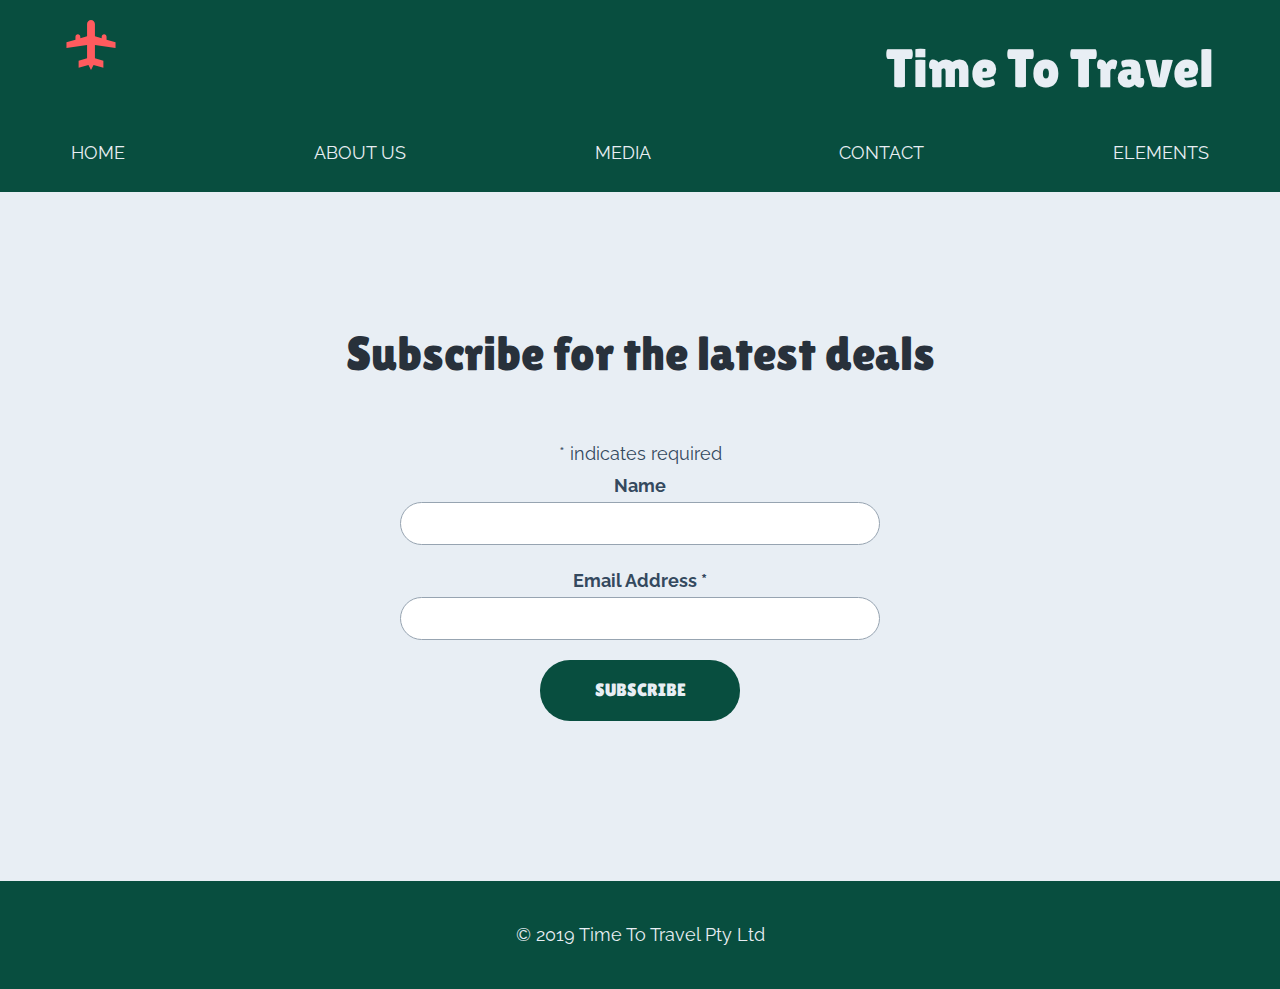
==== about.html @ 18648537 "Page Templates" ====
<!DOCTYPE html>


<html>

<head>
    <meta charset="utf" -8>

    <title>Great travel deals from Time To Travel</title>

    <link rel="stylesheet" href="resources/css/normalize.css">
    <link rel="stylesheet" href="resources/css/main.css">

    <meta name="viewport" content="width=device-width, initial-scale=1">

    <meta name="description" content="Find exclusive boutique holidays from Australia's leading travel agent">


    <link rel="apple-touch-icon" sizes="180x180" href="resources/icons/apple-touch-icon.png">
    <link rel="icon" type="image/png" sizes="32x32" href="resources/icons/favicon-32x32.png">
    <link rel="icon" type="image/png" sizes="16x16" href="resources/icons/favicon-16x16.png">
    <link rel="manifest" href="resources/icons/site.webmanifest">
    <link rel="mask-icon" href="resources/icons/safari-pinned-tab.svg" color="#5bbad5">
    <link rel="shortcut icon" href="resources/icons/favicon.ico">
    <meta name="msapplication-TileColor" content="#2b5797">
    <meta name="msapplication-config" content="resources/icons/browserconfig.xml">
    <meta name="theme-color" content="#ffffff">


</head>

<body>

    <header>

        <div class="layout-wide">

            <div class="logo-wrapper">

                <a href="index.html">
                    <img src="resources/images/logo.svg" alt="Time to Travel logo">

                </a>
            </div>

            <div class="site-title">
                Time To Travel
            </div>

    </header>

    <div class="navigation">
        <button class="nav-prompt">Open Navigation</button>
        <nav class="layout-wide nav-inner" aria-expanded="false">
            <ul>
                <li>
                    <a href="index.html">Home</a>

                </li>

                <li>
                    <a href="about.html">About Us</a>

                </li>

                <li>
                    <a href="media.html">Media</a>

                </li>
                <li>
                    <a href="Contact.html">Contact</a>

                </li>
                <li>
                    <a href="elements.html">Elements</a>

                </li>
            </ul>


    </div>

    <main>

        

    </main>


    <footer>

        <div class="footer-subscribe">

            <div class="layout-wide">

                <!--subscription form goes here-->
                <!-- Begin Mailchimp Signup Form -->
                <div id="mc_embed_signup">
                    <form
                        action="https://live.us20.list-manage.com/subscribe/post?u=8b19cacf0be2b5671b24bb8a8&amp;id=e1aed723e3"
                        method="post" id="mc-embedded-subscribe-form" name="mc-embedded-subscribe-form" class="validate"
                        target="_blank" novalidate>
                        <div id="mc_embed_signup_scroll">
                            <h2>Subscribe for the latest deals</h2>
                            <div class="indicates-required"><span class="asterisk">*</span> indicates required</div>
                            <div class="mc-field-group">
                                <label for="mce-NAME">Name </label>
                                <input type="text" value="" name="NAME" class="" id="mce-NAME">
                            </div>
                            <div class="mc-field-group">
                                <label for="mce-EMAIL">Email Address <span class="asterisk">*</span>
                                </label>
                                <input type="email" value="" name="EMAIL" class="required email" id="mce-EMAIL">
                            </div>
                            <div id="mce-responses" class="clear">
                                <div class="response" id="mce-error-response" style="display:none"></div>
                                <div class="response" id="mce-success-response" style="display:none"></div>
                            </div>
                            <!-- real people should not fill this in and expect good things - do not remove this or risk form bot signups-->
                            <div style="position: absolute; left: -5000px;" aria-hidden="true"><input type="text"
                                    name="b_8b19cacf0be2b5671b24bb8a8_e1aed723e3" tabindex="-1" value=""></div>
                            <div class="clear"><input type="submit" value="Subscribe" name="subscribe"
                                    id="mc-embedded-subscribe" class="button"></div>
                        </div>
                    </form>
                </div>
                <script type='text/javascript'
                    src='//s3.amazonaws.com/downloads.mailchimp.com/js/mc-validate.js'></script>
                <script
                    type='text/javascript'>(function ($) { window.fnames = new Array(); window.ftypes = new Array(); fnames[1] = 'NAME'; ftypes[1] = 'text'; fnames[0] = 'EMAIL'; ftypes[0] = 'email'; fnames[3] = 'ADDRESS'; ftypes[3] = 'address'; fnames[4] = 'PHONE'; ftypes[4] = 'phone'; }(jQuery)); var $mcj = jQuery.noConflict(true);</script>
                <!--End mc_embed_signup-->

            </div>
        </div>
        <div class="footer-notices">

            <div class="layout-wide">
                <p>&copy; 2019 Time To Travel Pty Ltd</p>

            </div>
        </div>

    </footer>

    <!--any JavaScripts should go here at bottom of the page-->

    <script src="resources/js/css-var-polyfill.js"></script>
    <script src="resources/js/jquery.js"></script>
    <script src="resources/js/scripts.js"></script>



</body>

</html>
---- resources/css/main.css ----
@import url('https://fonts.googleapis.com/css?family=Lilita+One|Raleway');

/* ---------------------------- VARIABLES */

:root {
 

    /* Colors */
    --main-text-color: #34495e;
    --strong-text-color: #28313b;
    
    --link-color: #ff5b5e;
    --border-color: #97a4b1;
    
    --alternative-bg-color:  #084e3f;
    --alternative-text-color:  #e8eef4; 
  
    /* measurements from style guide & wireframes */
    --padder: 3%;
    --spacer: 20px;
    --spacer-large: 80px;
    --transition-time: 0.3s;
  
    --font-size-site-title: 32px;
    --font-size-page-title: 40px;
    --font-size-section-title: 30px; 
    --font-size-sub-title: 24px;
    --font-size-heading-small: 16px;
   
    --site-width: 1200px;

    --font-heading: 'Lilita One', cursive;
    --font-default:'Raleway', sans-serif;
  }

@media screen and (min-width: 800px) {
    :root {
        --font-size-site-title:54px;
        --font-size-page-title: 80px;
        --font-size-section-title: 48px;

        --padder: 2%;
    }
}

/* ---------------------------- GLOBAL DEFAULTS */
*{
    box-sizing: border-box;
}
body{
    font-family: var(--font-default);
    font-size: 18px;
    line-height: 1.8;
    color: var(--main-text-color);
}
video,
img {
    max-width:100%;
    height: auto;
}


/* ---------------------------- HEADINGS AND TYPE */
h1,
h2,
h3,
h4 {
    font-family: var(--font-heading);
    color: var(--strong-text-color); 
    font-weight: normal;
}

h1 {
    font-size: var(--font-size-page-title);
}

h2 {
    font-size: var(--font-size-section-title);
}

h3 {
    font-size: var(--font-size-sub-title);
}

h4 {
    font-size: var(--font-size-heading-small);
}

a{
    color: var(--link-color);
    transition: var(--transition-time)
}

a:hover {
    color: var(--strong-text-color);
}

/* ---------------------------- LAYOUTS */
.layout-wide {
    max-width: var(--site-width);

    margin-bottom: var(--spacer-large);

    padding-left: var(--padder);
    padding-right: var(--padder);

    margin-left: auto;
    margin-right: auto;

    .layout-full-width {
        width: 100%;
        margin-bottom: var(--spacer-large);
    }
}

/* ---------------------------- HEADERS */
header {
    background-color: var(--alternative-bg-color);
    padding-top: var(--spacer);
}

header .layout-wide {
    margin-bottom: 0;
}

.site-title {
    color: var(--alternative-text-color);
    text-align: right;
    font-size: var(--font-size-site-title);
    font-family: var(--font-heading)
}

.logo-wrapper {
    float: left;
}



/* ---------------------------- NAVIGATION */

.navigation {
    background-color: var(--alternative-bg-color);
}

.nav-prompt {
    background-color: var(--alternative-bg-color);
    color: var(--alternative-text-color);

    clear: both;
    display: block;

    padding-top: var(--padder);
    padding-bottom: var(--padder);

    width:100%;

    border: 0;
    border-top: 1px solid var(--strong-text-color);
    
}

.nav-inner {
    margin-bottom: 0;
}

.nav-inner ul {
    list-style: none;
    padding: 0;
    margin: 0;
    text-align: center;
}

.nav-inner a {
    text-transform: uppercase;
    color: var(--alternative-text-color);
    text-decoration: none;
    
    border-bottom: 1px solid var(--border-color);
    
    display: block;
    padding: var(--spacer) 5px;
}

@media screen and (min-width: 800px){

    .nav-prompt {
        display:none;

    }

    .nav-inner ul {
        display:flex;
        justify-content: space-between;
    }

    .nav-inner a {
        border-bottom:2px solid transparent;
    }
}

@media screen and (max-width:800px) {
    .nav-inner {
        overflow: hidden;
        transition: var(--transition-time);
    }

    .nav-inner[aria-expanded='false'] {
        max-height: 0;
    }

    .nav-inner[aria-expanded="true"]{
        max-height: 100vh;
    }
}

/* ---------------------------- FOOTER */

footer {
    background-color: var(--alternative-bg-color);
    text-align: center;
}

.footer-subscribe {
    background-color: var(--alternative-text-color);
    padding-top: var(--spacer-large);
    padding-bottom: var(--spacer-large);
}

.footer-notices {
    padding-top: var(--spacer);
    padding-bottom: var(--spacer);
}

.footer-notices  .layout-wide {
    margin-bottom: 0;
    color: var(--alternative-text-color);
}

/*mailchimp form*/

label {
    display: block;
    font-weight: bold;
}

input[type="text"],
input[type="email"]{
    border: 1px solid var(--border-color);
    padding: 10px;
    width: 480px;
    max-width: 100%;
    margin-bottom: var(--spacer);
    border-radius: 30px;
}

.button {
    background-color: var(--alternative-bg-color);
    font-family: var(--font-heading);

    padding: var(--spacer);
    border-radius: 30px;

    min-width: 200px;
    color: var(--alternative-text-color);

    border: none;

    text-transform: uppercase;

    transition: var(--transition-time);
}

.button:hover {
    background-color: var(--strong-text-color);

}
/* ---------------------------- MODULES */
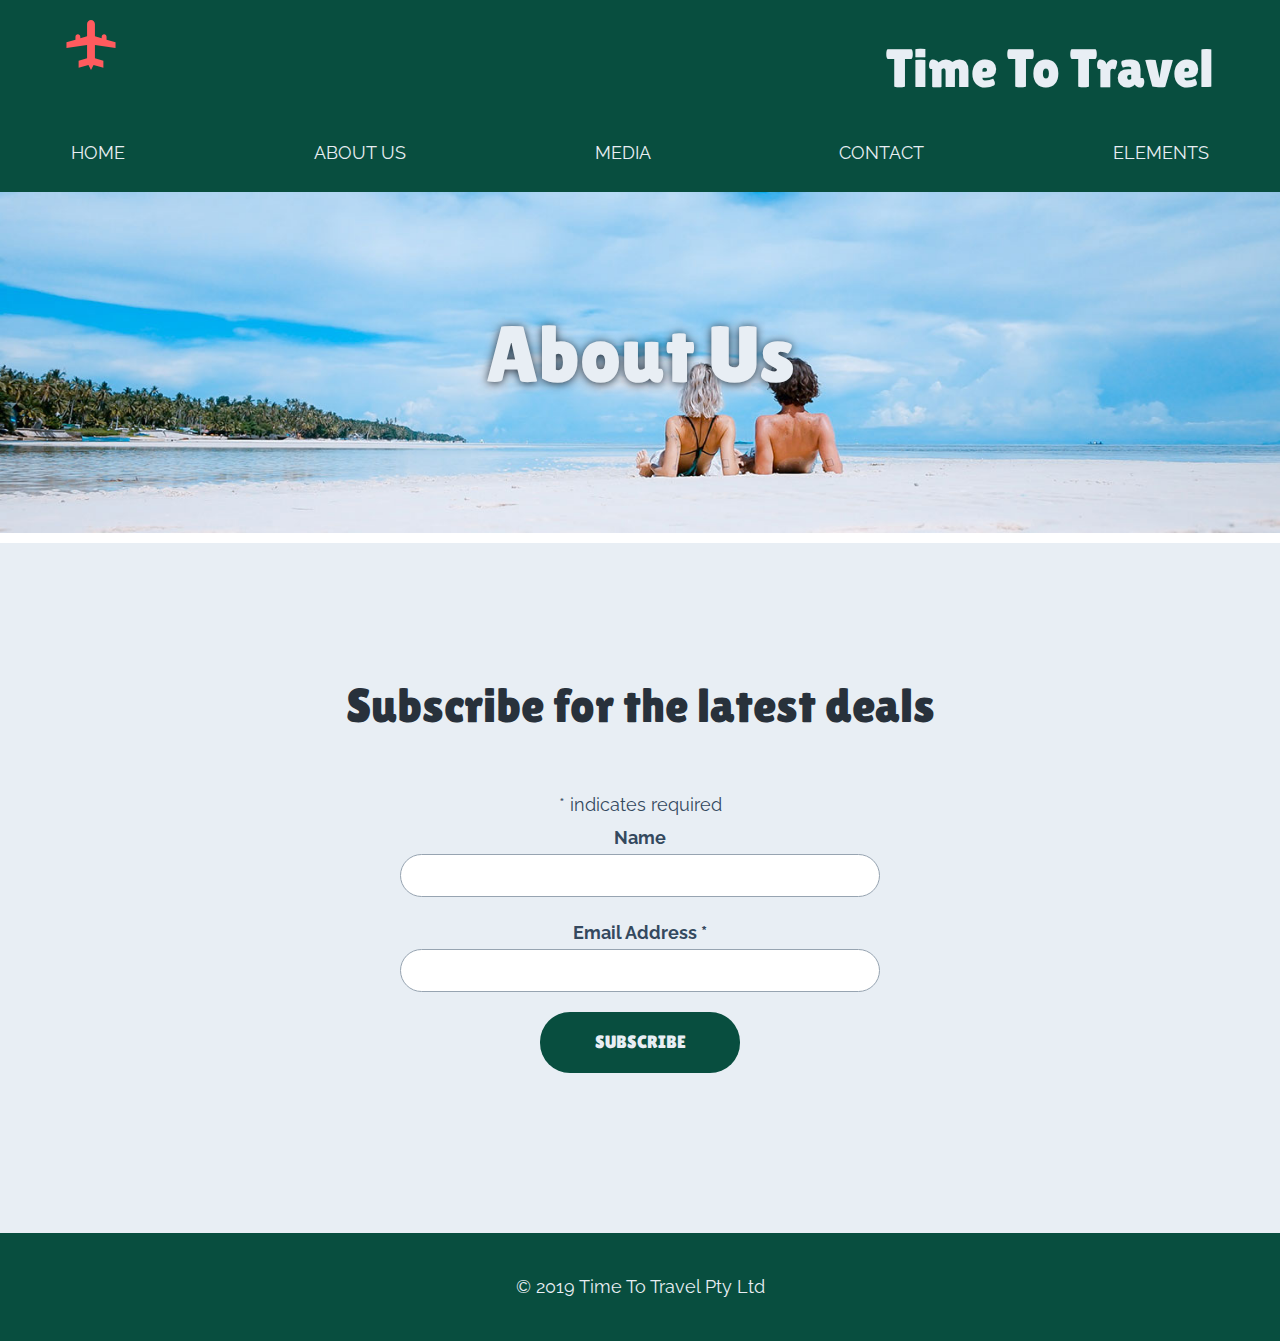
==== commit ba79a475: "Hero Images" ====
--- a/about.html
+++ b/about.html
@@ -83,6 +83,16 @@
     <main>
 
         
+            <section class="hero-module">
+                    <img src="resources/images/people-on-beach.jpg" alt="People on a beach">
+        
+                    <div class="hero-content">
+                        <h1 class="heading-main layout-wide">
+                            About Us
+                        </h1>
+                    </div>
+        
+                </section>
 
     </main>
 
--- a/resources/css/main.css
+++ b/resources/css/main.css
@@ -274,4 +274,35 @@
     background-color: var(--strong-text-color);
 
 }
-/* ---------------------------- MODULES */+/* ---------------------------- MODULES */
+
+/* hero module */
+
+.hero-module {
+    position: relative;
+}
+
+.hero-module img {
+    width: 100%;
+    }
+
+    @media screen and (min-width: 800px) {
+
+        .hero-content {
+        height: 100%;
+        width:100%;
+
+        position: absolute;
+        bottom: 0;
+
+        display: flex;
+        align-items: center;
+        text-align: center;
+        }
+
+        .heading-main {
+            color: var(--alternative-text-color);
+            text-shadow: 0px 1px 10px var(--strong-text-color);
+        }
+
+    }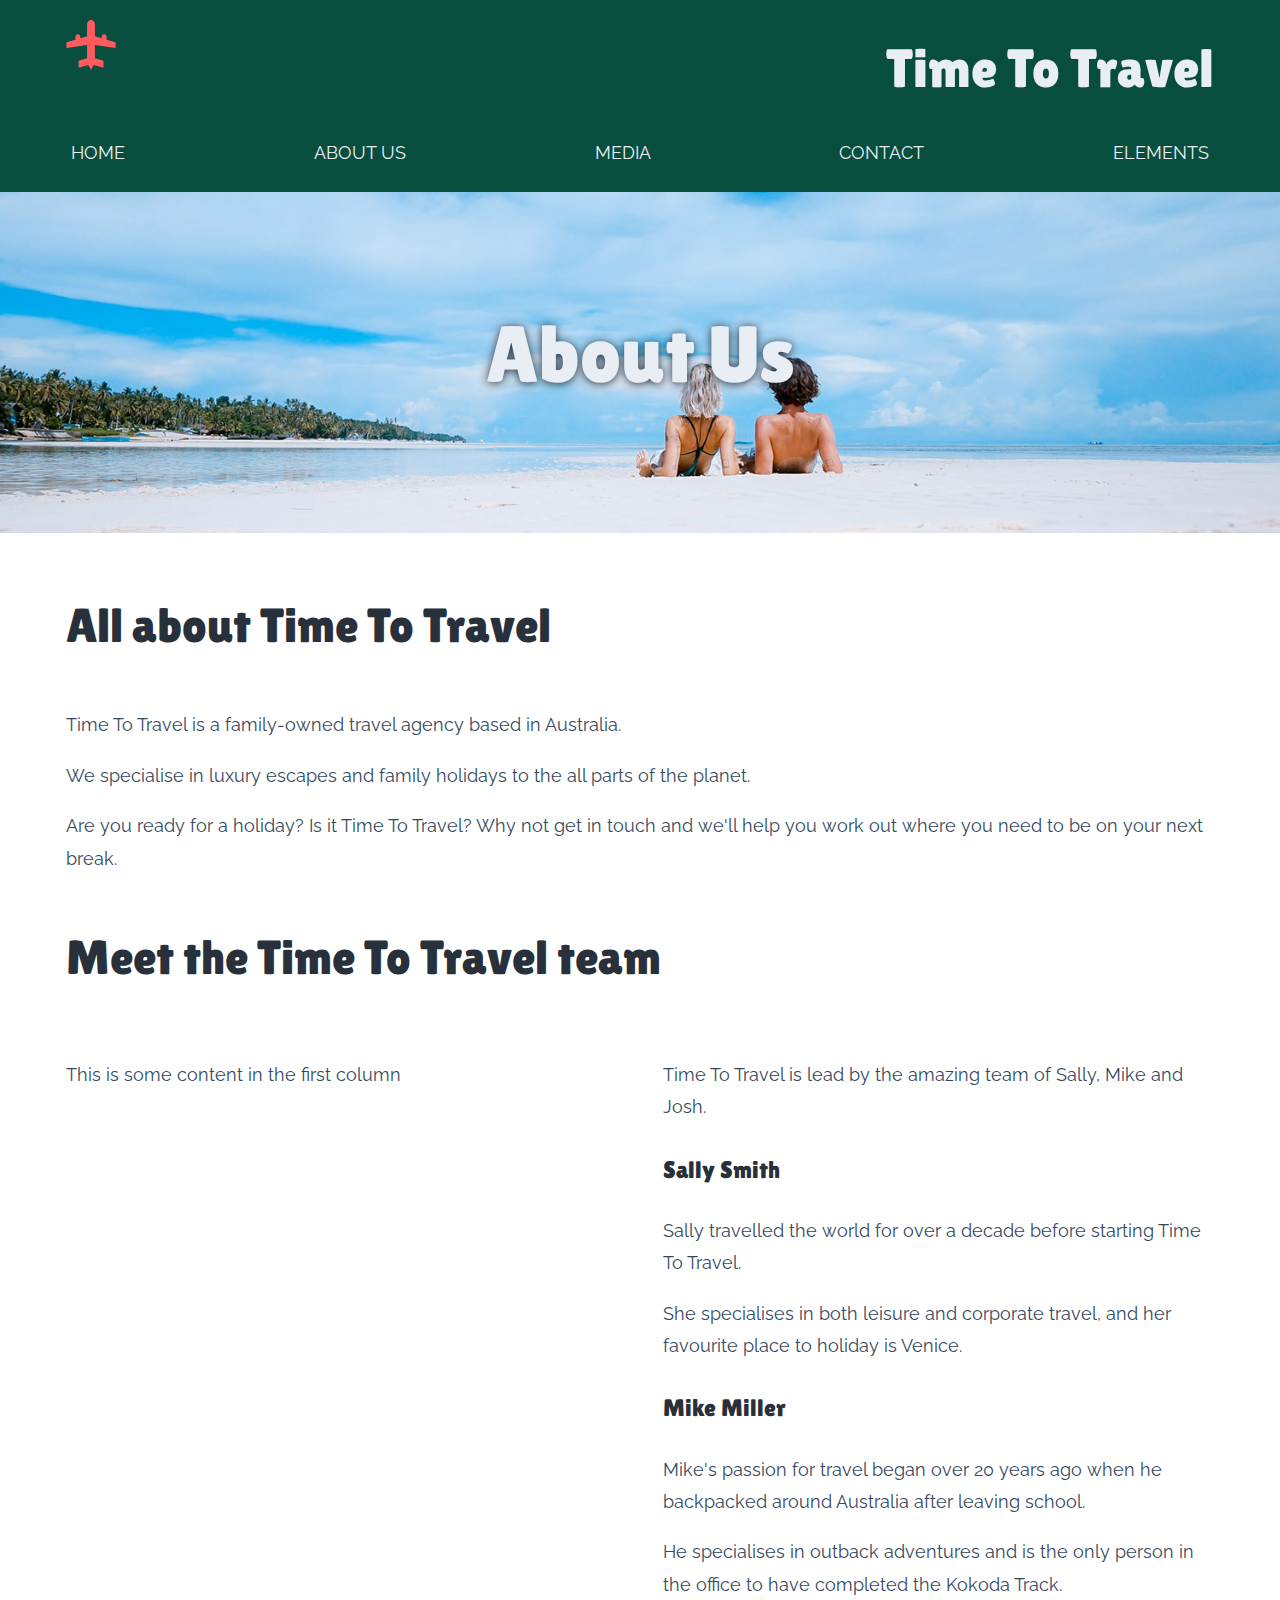
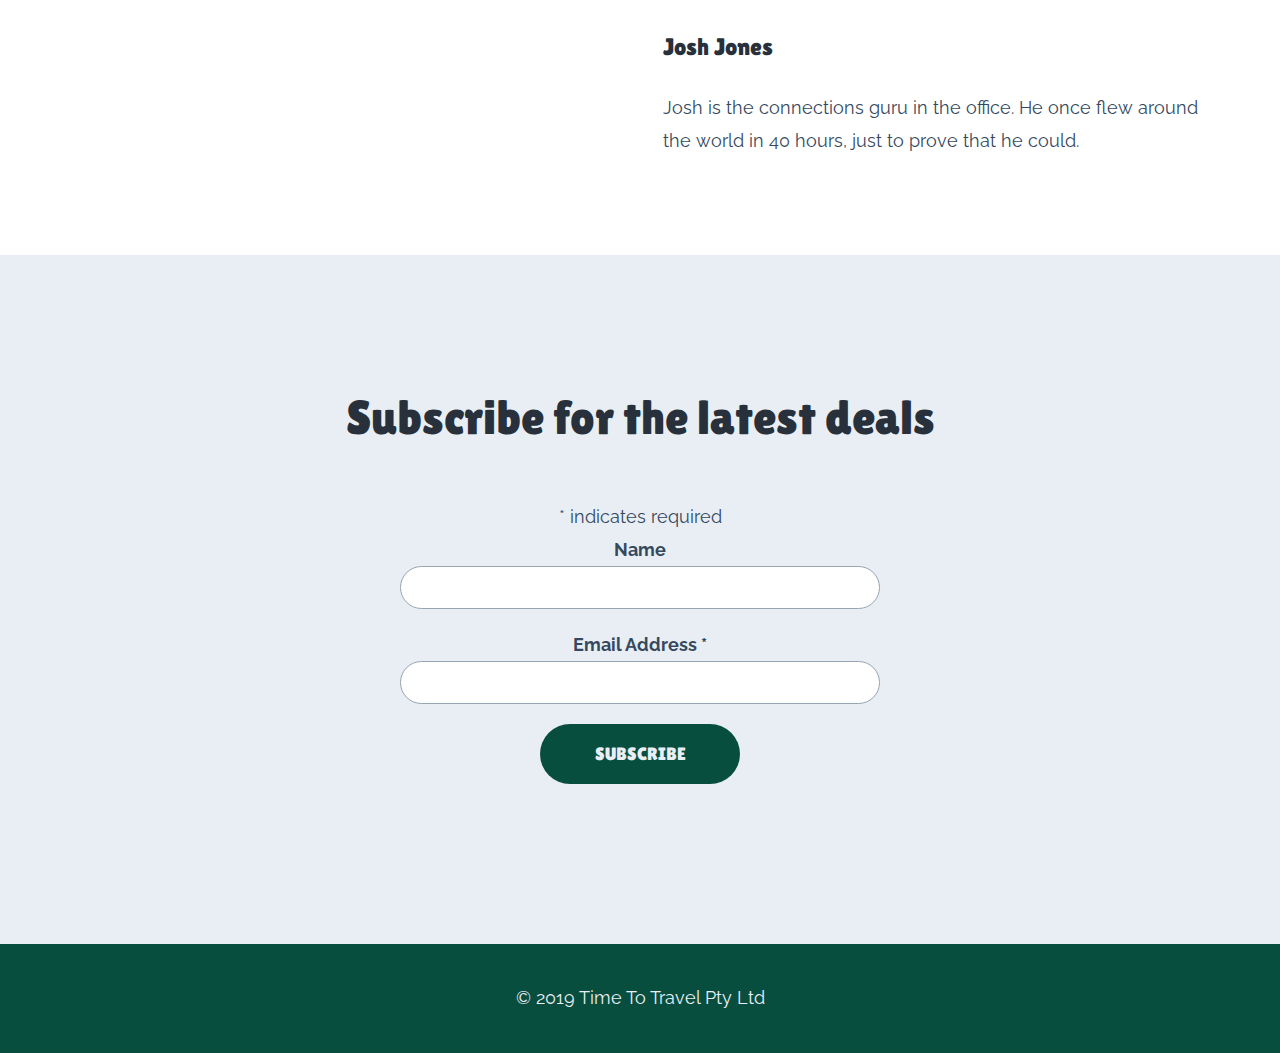
==== commit 5c7015ee: "Homepage Complete" ====
--- a/about.html
+++ b/about.html
@@ -82,17 +82,60 @@
 
     <main>
 
-        
-            <section class="hero-module">
-                    <img src="resources/images/people-on-beach.jpg" alt="People on a beach">
-        
-                    <div class="hero-content">
-                        <h1 class="heading-main layout-wide">
-                            About Us
-                        </h1>
-                    </div>
-        
-                </section>
+
+        <section class="hero-module">
+            <img src="resources/images/people-on-beach.jpg" alt="People on a beach">
+
+            <div class="hero-content">
+                <h1 class="heading-main layout-wide">
+                    About Us
+                </h1>
+            </div>
+
+        </section>
+
+        <!--single column goes here-->
+
+
+        <section class="layout-wide">
+            <h2> All about Time To Travel</h2>
+
+            <p>Time To Travel is a family-owned travel agency based in Australia.</p>
+
+            <p> We specialise in luxury escapes and family holidays to the all parts of the planet.</p>
+
+            <p> Are you ready for a holiday? Is it Time To Travel? Why not get in touch and we'll help you work out where you need to be on your next break.</p>
+
+            <h2> Meet the Time To Travel team</h2>
+            <div class="content-area-grid">
+
+                <div class="content-block">
+                    <p>This is some content in the first column</p>
+                </div>
+
+                <div class="content-block">
+                    <p>Time To Travel is lead by the amazing team of Sally, Mike and Josh.</p>
+
+                    <h3>Sally Smith</h3>
+                    <p>Sally travelled the world for over a decade before starting Time To Travel. </p>
+
+                    <p> She specialises in both leisure and corporate travel, and her favourite place to holiday is
+                        Venice.</p>
+
+                    <h3>Mike Miller</h3>
+                    <p> Mike's passion for travel began over 20 years ago when he backpacked around Australia after
+                        leaving school.</p>
+
+                    <p>He specialises in outback adventures and is the only person in the office to have completed the
+                        Kokoda Track.</p>
+
+                    <h3>Josh Jones</h3>
+                    <p>Josh is the connections guru in the office. He once flew around the world in 40 hours, just to
+                        prove that he could.</p>
+                </div>
+
+            </div>
+        </section>
 
     </main>
 
--- a/resources/css/main.css
+++ b/resources/css/main.css
@@ -305,4 +305,15 @@
             text-shadow: 0px 1px 10px var(--strong-text-color);
         }
 
+    }
+
+    /* Grids */
+
+    @media screen and (min-width:800px) {
+        .content-area-grid {
+            display: grid;
+            grid-template-columns: 48% 48%;
+
+            justify-content: space-between;
+        }
     }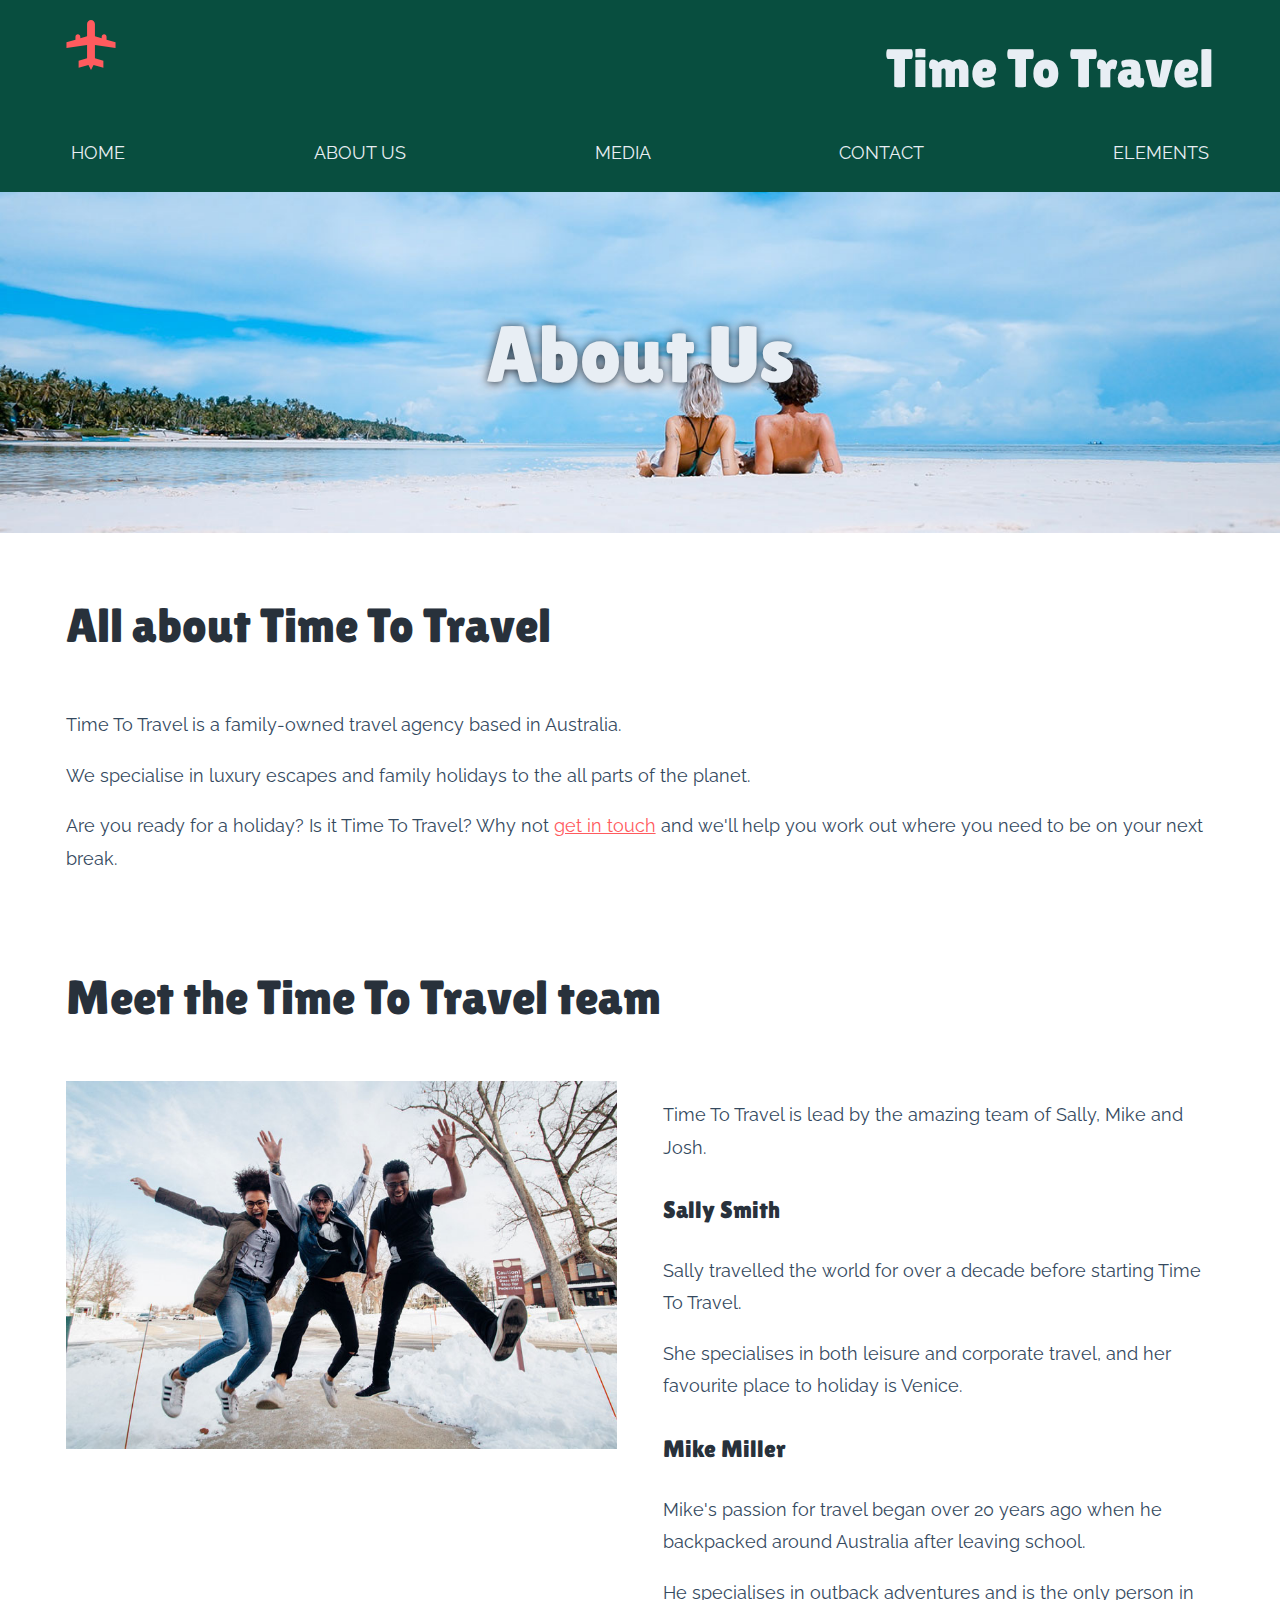
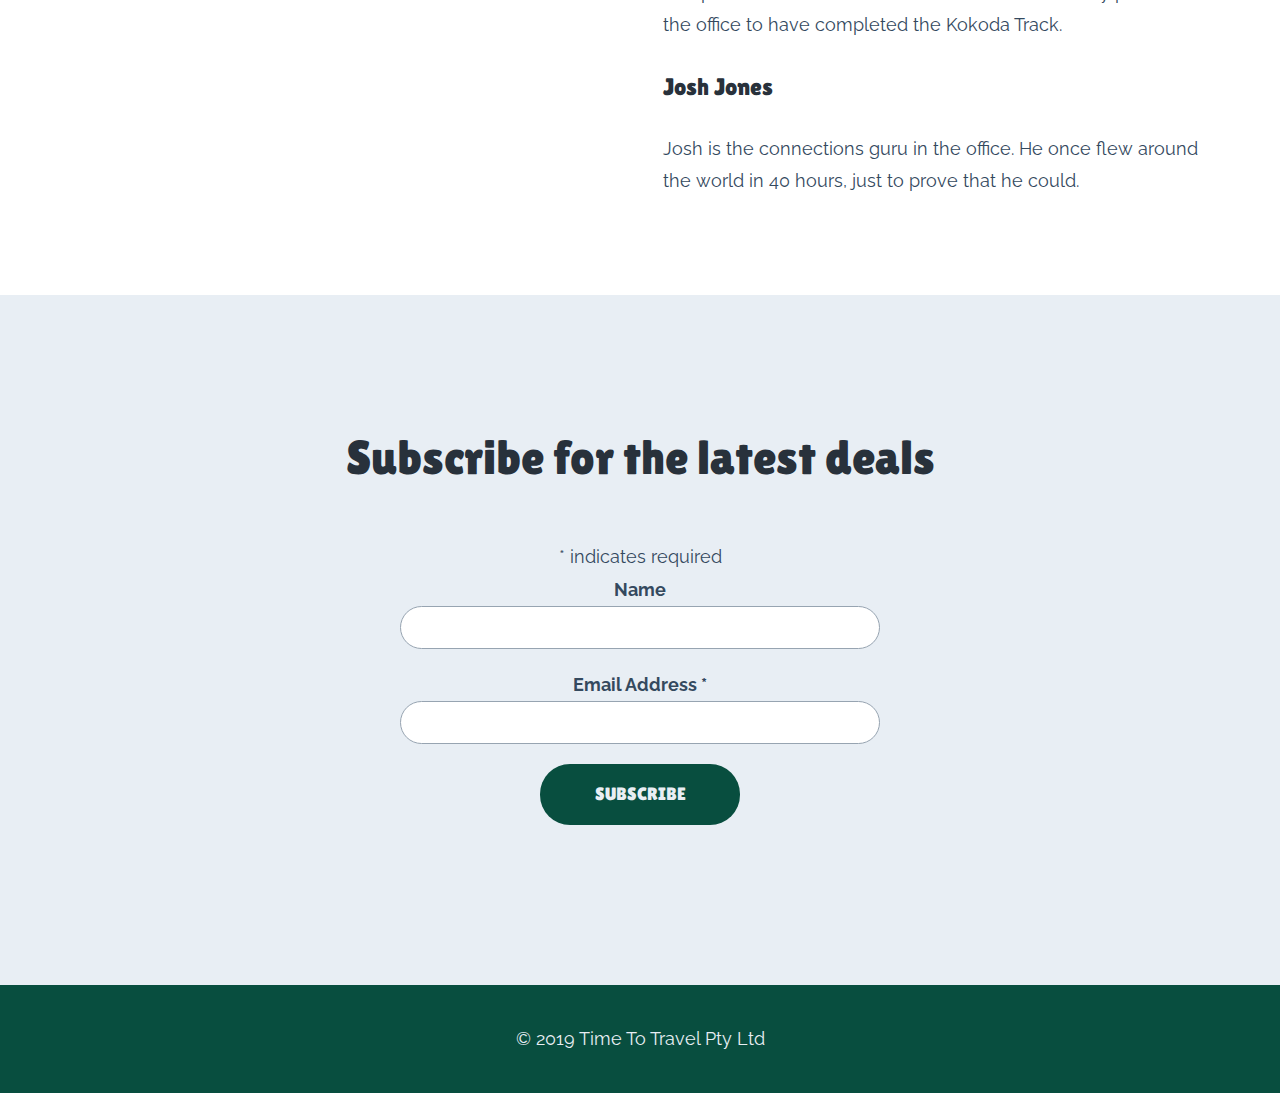
==== commit 337efa9b: "About Page Complete" ====
--- a/about.html
+++ b/about.html
@@ -94,8 +94,6 @@
 
         </section>
 
-        <!--single column goes here-->
-
 
         <section class="layout-wide">
             <h2> All about Time To Travel</h2>
@@ -104,13 +102,16 @@
 
             <p> We specialise in luxury escapes and family holidays to the all parts of the planet.</p>
 
-            <p> Are you ready for a holiday? Is it Time To Travel? Why not get in touch and we'll help you work out where you need to be on your next break.</p>
-
+            <p> Are you ready for a holiday? Is it Time To Travel? Why not <a href="contact.html">get in touch</a> and we'll help you work out where you need to be on your next break.</p>
+        </section>
+
+        <section class="layout-wide">
             <h2> Meet the Time To Travel team</h2>
             <div class="content-area-grid">
 
                 <div class="content-block">
-                    <p>This is some content in the first column</p>
+
+                        <img src="resources/images/the-time-to-travel-team.jpg" alt="The Time to Travel team.">
                 </div>
 
                 <div class="content-block">
@@ -130,8 +131,7 @@
                         Kokoda Track.</p>
 
                     <h3>Josh Jones</h3>
-                    <p>Josh is the connections guru in the office. He once flew around the world in 40 hours, just to
-                        prove that he could.</p>
+                    <p>Josh is the connections guru in the office. He once flew around the world in 40 hours, just to prove that he could.</p>
                 </div>
 
             </div>
--- a/resources/css/main.css
+++ b/resources/css/main.css
@@ -316,4 +316,30 @@
 
             justify-content: space-between;
         }
-    }+    }
+
+    /* image gallery*/
+.image-gallery ul {
+    list-style: none;
+    padding: 0;
+    margin: 0;
+overflow:hidden;
+
+}
+
+.image-gallery li {
+    float: left;
+    max-width:250px;
+margin:10px
+}
+
+.image-gallery img {
+    filter: grayscale(100%);
+    transition: var(--transition-time);
+    box-shadow: 0px 1px 10px var(--strong-text-color);
+}
+
+.image-gallery a:hover img{
+    filter:unset; 
+    transform:scale(1.1)
+}